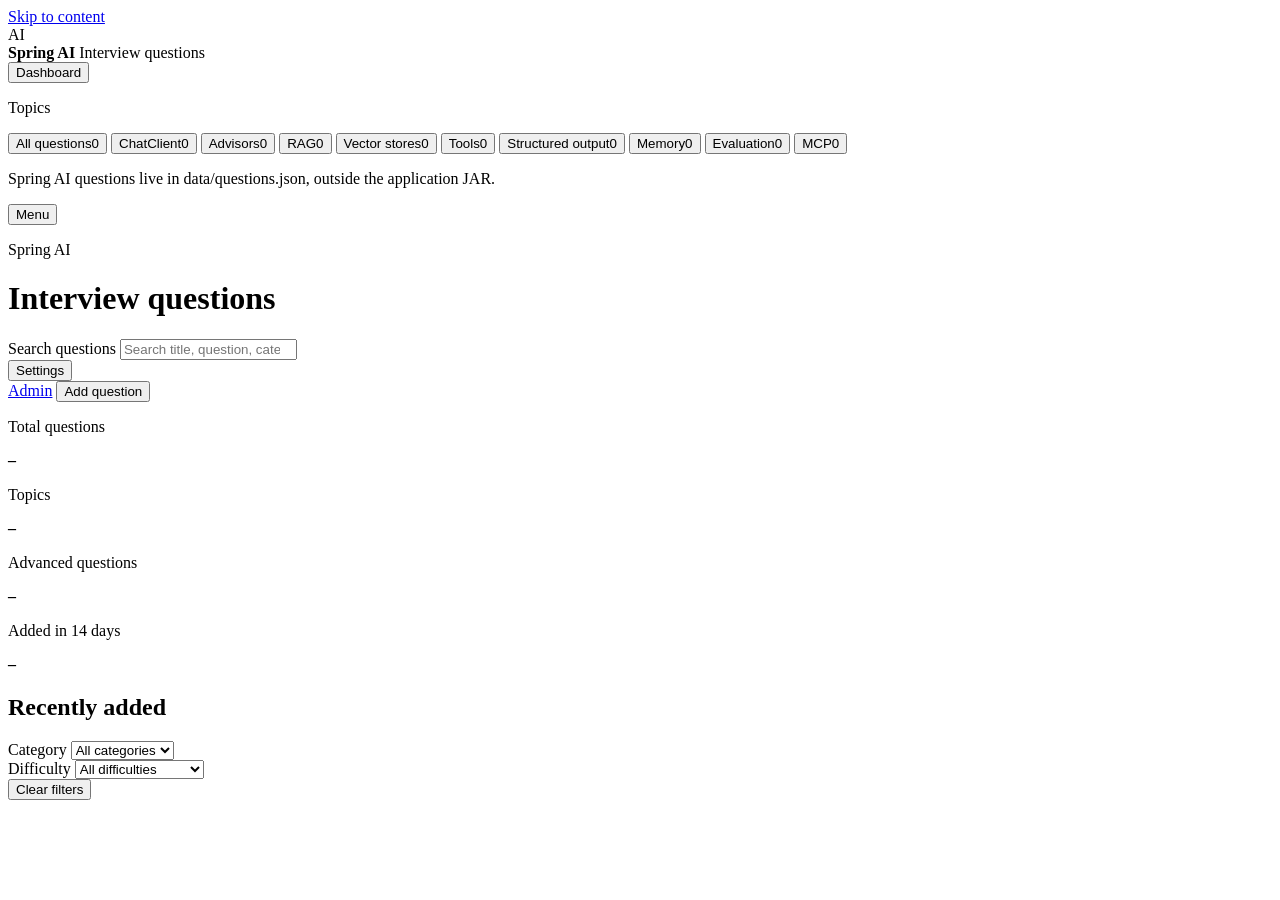
==== src/main/resources/static/index.html @ 88fe746c "Add the Spring AI interview question library." ====
<!DOCTYPE html>
<html lang="en">
<head>
    <meta charset="utf-8">
    <meta name="viewport" content="width=device-width, initial-scale=1">
    <title>Spring AI Questions</title>
    <script>
        try {
            var savedTheme = localStorage.getItem("interview.theme");
            if (savedTheme === "light" || savedTheme === "dark") document.documentElement.dataset.theme = savedTheme;
        } catch (error) {}
    </script>
    <link rel="icon" href="data:image/svg+xml,%3Csvg xmlns='http://www.w3.org/2000/svg' viewBox='0 0 32 32'%3E%3Crect width='32' height='32' rx='6' fill='%230b1b33'/%3E%3Cpath d='M9 23V9h5.2a4.2 4.2 0 0 1 0 8.4H9' fill='none' stroke='%2360a5fa' stroke-width='2'/%3E%3C/svg%3E">
    <link rel="stylesheet" href="/vendor/highlight.css">
    <link rel="stylesheet" href="/css/style.css">
</head>
<body class="page-home">
<a class="skip" href="#main">Skip to content</a>
<div class="app-shell">
    <aside class="sidebar" id="sidebar">
        <div class="brand">
            <span class="mark">AI</span>
            <div>
                <strong>Spring AI</strong>
                <span>Interview questions</span>
            </div>
        </div>
        <nav aria-label="Library">
            <button class="nav-link" id="nav-dashboard" type="button">Dashboard</button>
            <p class="nav-label">Topics</p>
            <button class="nav-link is-active" type="button" data-topic="">
                <span>All questions</span><span class="count" data-count="all">0</span>
            </button>
            <button class="nav-link" type="button" data-topic="ChatClient">
                <span>ChatClient</span><span class="count" data-count="ChatClient">0</span>
            </button>
            <button class="nav-link" type="button" data-topic="Advisors">
                <span>Advisors</span><span class="count" data-count="Advisors">0</span>
            </button>
            <button class="nav-link" type="button" data-topic="RAG">
                <span>RAG</span><span class="count" data-count="RAG">0</span>
            </button>
            <button class="nav-link" type="button" data-topic="Vector stores">
                <span>Vector stores</span><span class="count" data-count="Vector stores">0</span>
            </button>
            <button class="nav-link" type="button" data-topic="Tools">
                <span>Tools</span><span class="count" data-count="Tools">0</span>
            </button>
            <button class="nav-link" type="button" data-topic="Structured output">
                <span>Structured output</span><span class="count" data-count="Structured output">0</span>
            </button>
            <button class="nav-link" type="button" data-topic="Memory">
                <span>Memory</span><span class="count" data-count="Memory">0</span>
            </button>
            <button class="nav-link" type="button" data-topic="Evaluation">
                <span>Evaluation</span><span class="count" data-count="Evaluation">0</span>
            </button>
            <button class="nav-link" type="button" data-topic="MCP">
                <span>MCP</span><span class="count" data-count="MCP">0</span>
            </button>
        </nav>
        <p class="sidebar-note">Spring AI questions live in data/questions.json, outside the application JAR.</p>
    </aside>
    <div class="scrim" id="scrim" hidden></div>
    <div class="workspace">
        <header class="topbar">
            <button class="icon-button" id="menu-button" type="button">Menu</button>
            <div class="brand-inline">
                <p class="eyebrow">Spring AI</p>
                <h1>Interview questions</h1>
            </div>
            <form class="search" id="search-form" role="search">
                <label class="sr-only" for="search-input">Search questions</label>
                <input id="search-input" type="search" placeholder="Search title, question, category, or tag" autocomplete="off">
            </form>
            <div class="theme-settings">
                <button class="button" type="button" data-settings>Settings</button>
                <div class="theme-panel" hidden>
                    <p>Theme</p>
                    <div class="theme-choices">
                        <button class="button" type="button" data-theme-choice="dark">Dark</button>
                        <button class="button" type="button" data-theme-choice="light">Light</button>
                    </div>
                </div>
            </div>
            <a class="button-ghost" href="/admin">Admin</a>
            <button class="button-primary" id="add-button" type="button">Add question</button>
        </header>
        <main id="main">
            <section class="stats" id="overview" aria-label="Library statistics">
                <article class="stat"><p>Total questions</p><strong id="stat-total">–</strong></article>
                <article class="stat"><p>Topics</p><strong id="stat-categories">–</strong></article>
                <article class="stat"><p>Advanced questions</p><strong id="stat-advanced">–</strong></article>
                <article class="stat"><p>Added in 14 days</p><strong id="stat-recent">–</strong></article>
            </section>
            <section class="recent-panel" aria-label="Recently added">
                <h2>Recently added</h2>
                <ol id="recent-list"></ol>
            </section>
            <div class="toolbar">
                <div class="filter">
                    <label for="category-filter">Category</label>
                    <select id="category-filter"><option value="">All categories</option></select>
                </div>
                <div class="filter">
                    <label for="difficulty-filter">Difficulty</label>
                    <select id="difficulty-filter">
                        <option value="">All difficulties</option>
                        <option>Beginner</option>
                        <option>Intermediate</option>
                        <option>Advanced</option>
                        <option>Principal Architect</option>
                    </select>
                </div>
                <button class="button" id="clear-filters" type="button">Clear filters</button>
                <p class="result-count" id="result-count"></p>
            </div>
            <div id="banner" class="banner" hidden></div>
            <section id="question-list" class="card-grid" aria-live="polite"></section>
        </main>
    </div>
</div>
<div id="toast" class="toast" role="status"></div>
<dialog class="editor-dialog" id="editor-dialog">
    <form class="dialog-body" id="editor-form">
        <h2 id="editor-heading">Add question</h2>
        <p class="lede">Required fields are title, category, difficulty, and the question itself.</p>
        <div id="editor-error" class="banner" hidden></div>
        <div class="editor-grid">
            <div class="field field-wide">
                <label for="field-title">Question title</label>
                <input id="field-title" name="title" required maxlength="200">
            </div>
            <div class="field">
                <label for="field-category">Category</label>
                <select id="field-category" name="category" required></select>
            </div>
            <div class="field">
                <label for="field-difficulty">Difficulty</label>
                <select id="field-difficulty" name="difficulty" required></select>
            </div>
            <div class="field field-wide">
                <label for="field-tags">Tags</label>
                <input id="field-tags" name="tags" placeholder="collections, performance, production">
            </div>
            <div class="field field-wide">
                <label for="field-question">Question description</label>
                <textarea id="field-question" name="question" required></textarea>
            </div>
            <div class="field field-wide">
                <label for="field-solution">Solution</label>
                <textarea id="field-solution" name="solution"></textarea>
            </div>
            <div class="field field-wide">
                <label for="field-language">Programming language</label>
                <select id="field-language" name="codeLanguage"></select>
            </div>
            <div class="field field-wide">
                <label for="field-code">Code example</label>
                <textarea id="field-code" class="code-input" name="codeExample" spellcheck="false"></textarea>
                <p class="preview-label">Highlighted preview</p>
                <div class="code-panel"><pre id="code-preview"></pre></div>
            </div>
        </div>
        <div class="dialog-actions">
            <button class="button" id="editor-cancel" type="button">Cancel</button>
            <button class="button-primary" id="editor-save" type="submit">Save question</button>
        </div>
    </form>
</dialog>
<dialog class="access-dialog" id="access-dialog">
    <div class="dialog-body">
        <h2>Admin access</h2>
        <p class="lede">Writes are stored in the JSON file. Enter the admin key from application properties.</p>
        <div class="field">
            <label for="access-key">Admin key</label>
            <input id="access-key" type="password" autocomplete="current-password">
        </div>
        <p id="access-error" class="field-error" hidden></p>
        <div class="dialog-actions">
            <button class="button" type="button" data-cancel>Cancel</button>
            <button class="button-primary" type="button" data-accept>Continue</button>
        </div>
    </div>
</dialog>
<dialog class="confirm-dialog" id="confirm-dialog">
    <div class="dialog-body">
        <h2 id="confirm-title">Delete this question?</h2>
        <p id="confirm-message"></p>
        <div class="dialog-actions">
            <button class="button" type="button" data-cancel>Cancel</button>
            <button class="button-danger" type="button" data-accept>Delete</button>
        </div>
    </div>
</dialog>
<script src="/vendor/highlight.min.js"></script>
<script src="/js/api.js"></script>
<script src="/js/editor.js"></script>
<script src="/js/theme.js"></script>
<script src="/js/app.js"></script>
</body>
</html>
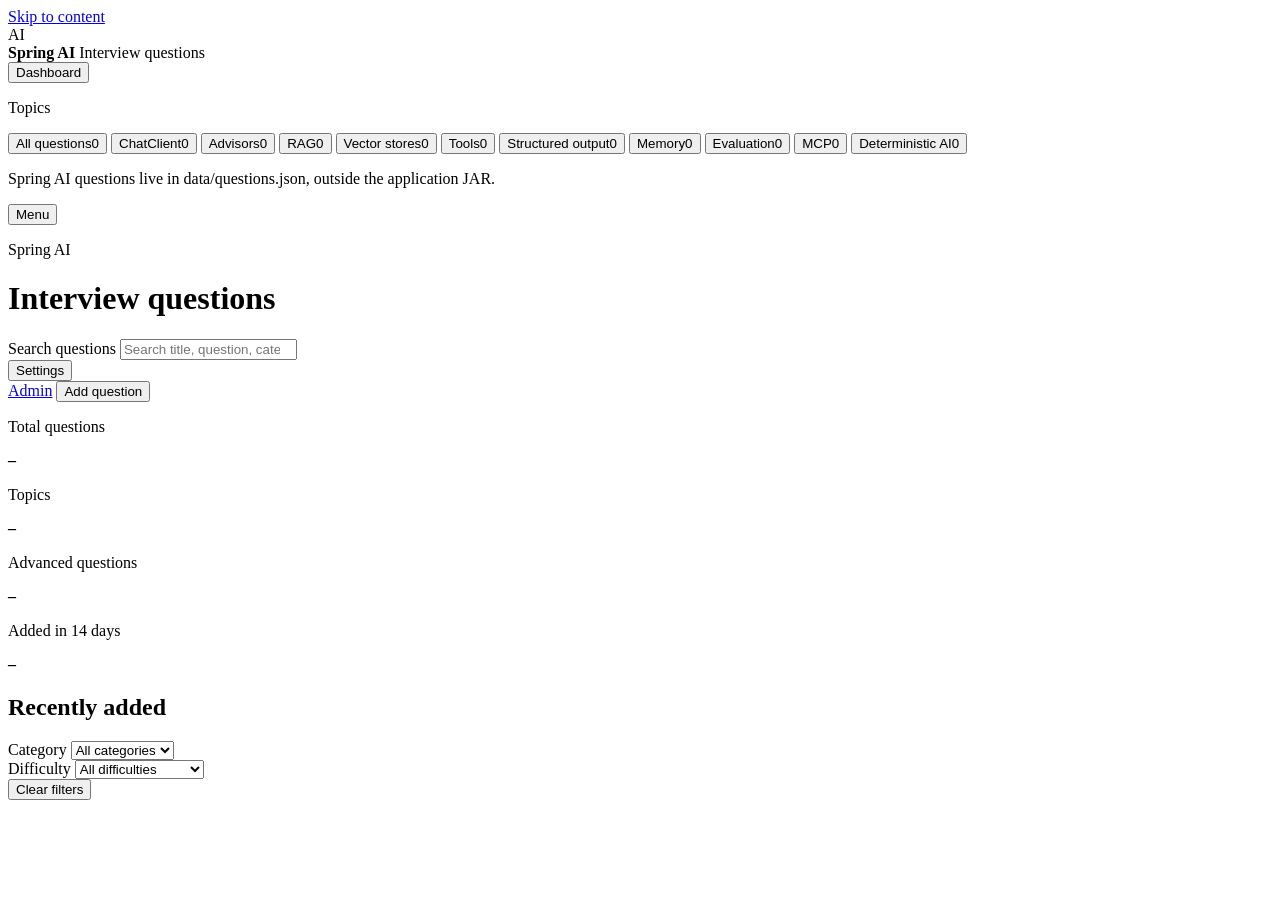
==== commit 4facb48f: "docker added and few more questions added" ====
--- a/src/main/resources/static/index.html
+++ b/src/main/resources/static/index.html
@@ -57,6 +57,9 @@
             </button>
             <button class="nav-link" type="button" data-topic="MCP">
                 <span>MCP</span><span class="count" data-count="MCP">0</span>
+            </button>
+            <button class="nav-link" type="button" data-topic="Deterministic AI">
+                <span>Deterministic AI</span><span class="count" data-count="Deterministic AI">0</span>
             </button>
         </nav>
         <p class="sidebar-note">Spring AI questions live in data/questions.json, outside the application JAR.</p>
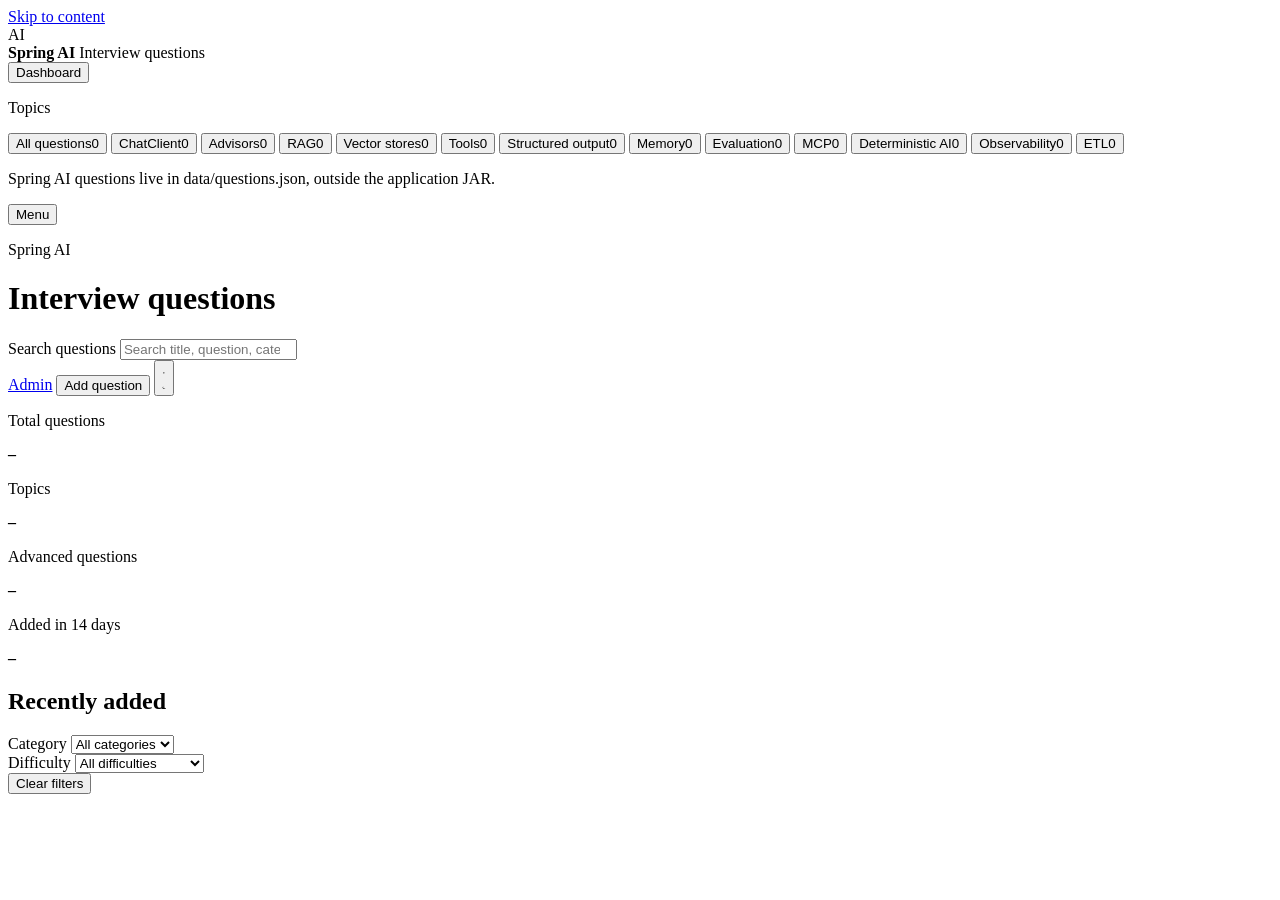
==== commit 3e4fa9c4: "spring interview added" ====
--- a/src/main/resources/static/index.html
+++ b/src/main/resources/static/index.html
@@ -61,6 +61,12 @@
             <button class="nav-link" type="button" data-topic="Deterministic AI">
                 <span>Deterministic AI</span><span class="count" data-count="Deterministic AI">0</span>
             </button>
+            <button class="nav-link" type="button" data-topic="Observability">
+                <span>Observability</span><span class="count" data-count="Observability">0</span>
+            </button>
+            <button class="nav-link" type="button" data-topic="ETL">
+                <span>ETL</span><span class="count" data-count="ETL">0</span>
+            </button>
         </nav>
         <p class="sidebar-note">Spring AI questions live in data/questions.json, outside the application JAR.</p>
     </aside>
@@ -76,18 +82,12 @@
                 <label class="sr-only" for="search-input">Search questions</label>
                 <input id="search-input" type="search" placeholder="Search title, question, category, or tag" autocomplete="off">
             </form>
-            <div class="theme-settings">
-                <button class="button" type="button" data-settings>Settings</button>
-                <div class="theme-panel" hidden>
-                    <p>Theme</p>
-                    <div class="theme-choices">
-                        <button class="button" type="button" data-theme-choice="dark">Dark</button>
-                        <button class="button" type="button" data-theme-choice="light">Light</button>
-                    </div>
-                </div>
-            </div>
             <a class="button-ghost" href="/admin">Admin</a>
             <button class="button-primary" id="add-button" type="button">Add question</button>
+            <button class="theme-toggle" type="button" data-theme-toggle aria-label="Switch to light theme">
+                <svg class="theme-icon theme-icon-sun" viewBox="0 0 24 24" aria-hidden="true"><circle cx="12" cy="12" r="4"></circle><path d="M12 2v2.5M12 19.5V22M4.9 4.9l1.8 1.8M17.3 17.3l1.8 1.8M2 12h2.5M19.5 12H22M4.9 19.1l1.8-1.8M17.3 6.7l1.8-1.8"></path></svg>
+                <svg class="theme-icon theme-icon-moon" viewBox="0 0 24 24" aria-hidden="true"><path d="M21 14.5A8.5 8.5 0 1 1 9.5 3 7 7 0 0 0 21 14.5z"></path></svg>
+            </button>
         </header>
         <main id="main">
             <section class="stats" id="overview" aria-label="Library statistics">
